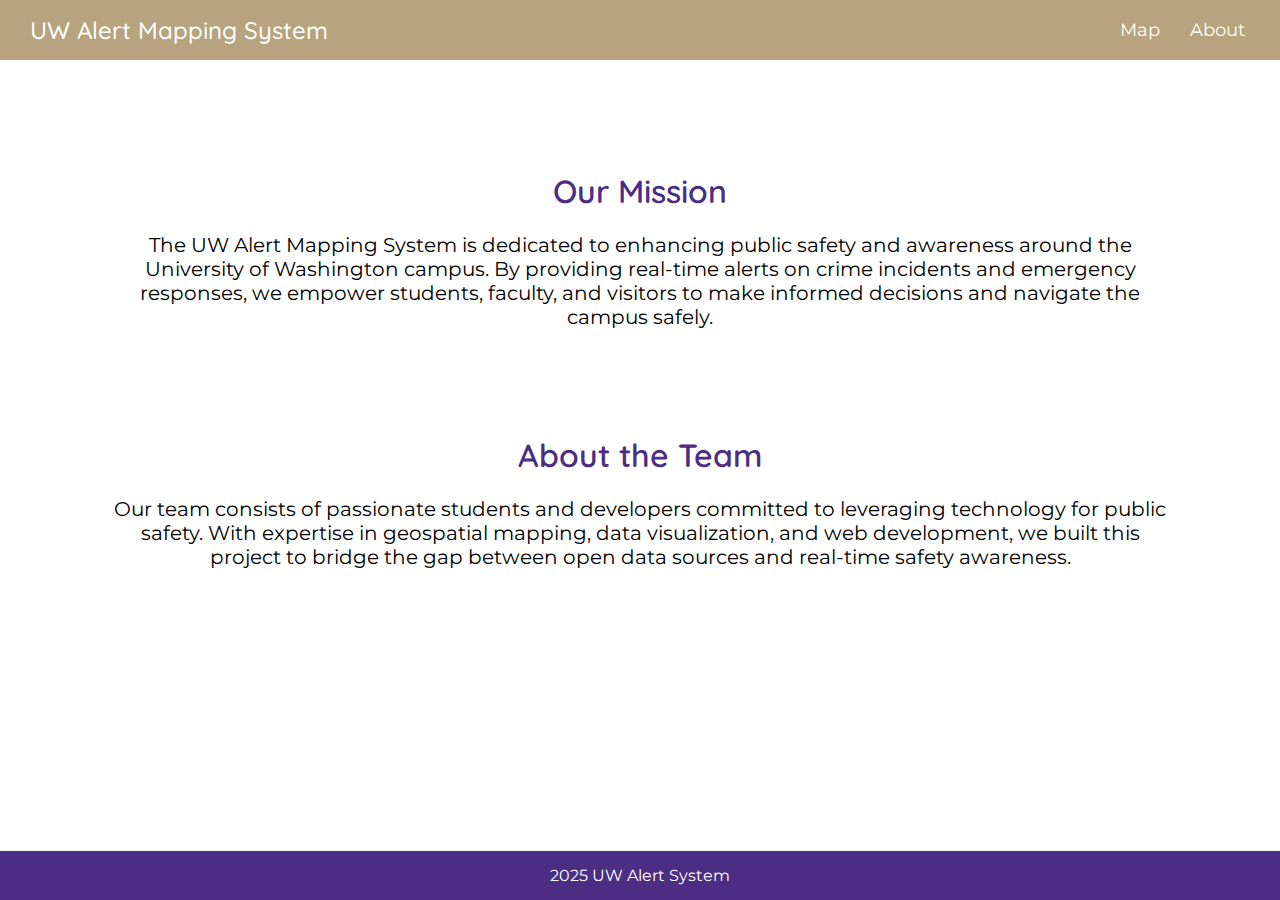
==== about.html @ 7d74f338 "test two" ====
<!DOCTYPE html>
<html lang="en">
    <head>
        <meta charset="UTF-8">
        <meta name="viewport" content="width=device-width, initial-scale=1.0">
        <title>About | UW Alert Mapping System</title>
        <link rel="icon" type="image/x-icon" href="https://vm11962-2131012.github.io/UW_Alert_System/assets/img/UW_Alert_Favicon.ico">
        <link rel="stylesheet" href="https://cdnjs.cloudflare.com/ajax/libs/font-awesome/4.7.0/css/font-awesome.min.css">
        <link rel="stylesheet" href="css/main.css">
    </head>
    </head>
    <body>

        <div class="topnav" id="myTopnav">
            <a href="index.html" class="brand">UW Alert Mapping System</a>
            <div class="nav-links">
                <a href="index.html">Map</a>
                <a class="active" href="about.html">About</a>
            </div>
            <a href="javascript:void(0);" class="icon">
                <i class="fa fa-bars"></i>
            </a>
        </div>

        <!-- Main Content -->
        <div class="about-section">
            <section class="mission">
                <h1>Our Mission</h1>
                <p>
                    The UW Alert Mapping System is dedicated to enhancing public safety and awareness around the University of Washington campus.
                    By providing real-time alerts on crime incidents and emergency responses, we empower students, faculty, and visitors to make informed decisions and navigate the campus safely.
                </p>
            </section>

            <section class="team">
                <h1>About the Team</h1>
                <p>
                    Our team consists of passionate students and developers committed to leveraging technology for public safety.
                    With expertise in geospatial mapping, data visualization, and web development, we built this project to bridge the gap between open data sources and real-time safety awareness.
                </p>
            </section>


        </div>

        <!-- Footer -->
        <footer>
            <p>2025 UW Alert System</p>
        </footer>

        <script src="js/about.js"></script>
    </body>
</html>
---- css/main.css ----
@import url('https://fonts.googleapis.com/css2?family=Montserrat:ital,wght@0,100..900;1,100..900&family=Quicksand:wght@300..700&display=swap');

html,
body {
    margin: 0;
    padding: 0;
    overflow-x: hidden;
    height: 100%;
}

body {
    display: flex;
    flex-direction: column;
}

h1,
h2 {
    font-family: "Quicksand", sans-serif;
    font-weight: 600;
}

h2,
h3 {
    margin: 10px;
    font-size: 18px;
}

h3 {
    font-size: 16px;
}

p {
    margin: 10px;
}


#map {
    width: 100% !important;
    height: 100vh;
    position: absolute;
    top: 0;
    left: 0;
    z-index: 0;
}

.map-overlay {
    position: absolute;
    bottom: 0;
    left: 0;
    background: rgba(255, 255, 255, 0.8);
    border-style: solid;
    border-width: 1px;
    border-color: rgba(0, 0, 0, 0.2);
    margin-left: 20px;
    font-family: "Montserrat", sans-serif;
    overflow: auto;
    border-radius: 3px;
}

.mapboxgl-canvas-container.mapboxgl-interactive,
.mapboxgl-ctrl-group button.mapboxgl-ctrl-compass {
    cursor: unset;
}

.sidebar {
    font-family: "Montserrat", sans-serif;
    height: 100%;
    width: 400px;
    position: fixed;
    z-index: 1;
    top: 60px;
    left: 0;
    background-color: #4b2e83;
    overflow-x: hidden;
    transition: 0.5s;
    padding-top: 20px;
    display: flex;
    flex-direction: column;
}

.sidebar h1,
.sidebar h2,
.sidebar p,
.sidebar h3 {
    padding: 2px 50px 2px 32px;
    text-decoration: none;
    color: white;
    display: block;
}



.closebtn {
    position: absolute;
    top: 10px;
    right: 10px;
    font-size: 28px;
    color: #b7a37d;
    background: none;
    border: none;
    cursor: pointer;
}

.openbtn {
    font-size: 32px;
    cursor: pointer;
    background: none;
    color: #b7a37d;
    padding: 10px 15px;
    border: none;
    position: absolute;
    top: 80px;
    left: 10px;
    transition: color 0.3s;
}

.openbtn:hover {
    color: white;
    text-shadow: 0 0 2px #85754d, 0 0 5px #85754d, 0 0 10px #85754d, 0 0 15px #e8e3d3;
}

#main,
#features,
#map {
    transition: margin-left .5s;
}

/* legend styling */
#legend {
    position: absolute;
    bottom: 25px;
    left: 450px;
    background: rgba(255, 255, 255, 0.9);
    padding: 10px 15px;
    margin-bottom: 0px;
    margin-right: 10px;
    border-radius: 4px;
    max-height: 300px;
    overflow-y: auto;
    box-shadow: 0 2px 4px rgba(0, 0, 0, 0.15);
    font-family: "Montserrat", sans-serif;
    max-width: 200px;
    z-index: 2;
    transition: margin-left .5s;
}

.legend-title {
    font-weight: bold;
    margin-bottom: 10px;
    font-size: 16px;
    border-bottom: 1px solid #ddd;
    padding-bottom: 5px;
}

.legend-section {
    margin-bottom: 15px;
}

.legend-section h3 {
    margin: 0 0 8px 0;
    font-size: 14px;
    padding-bottom: 5px;
    color: #333;
}

.legend-item {
    display: flex;
    align-items: center;
    margin-bottom: 8px;
}

.legend-key {
    display: inline-block;
    width: 12px;
    height: 12px;
    margin-right: 10px;
    border-radius: 50%;
    border: 1px solid rgba(0, 0, 0, 0.1);
}

.filter-toggles button {
    font-size: 28px;
    background: none;
    border: none;
    color: #b7a37d;
    transition: color 0.3s;
    cursor: pointer;
}

.filter-toggles button:hover,
.closebtn:hover {
    color: #e8e3d3;
}

#navigateMe {
    position: absolute;
    top: 80px;
    right: 10px;
    padding: 12px 18px;
    background: #4b2e83;
    color: white;
    font-size: 15px;
    border: none;
    cursor: pointer;
    border-radius: 5px;
    box-shadow: 2px 2px 10px rgba(0, 0, 0, 0.2);
    font-family: "Montserrat", sans-serif;
}

#instructions {
    position: absolute;
    right: 10px;
    top: 150px;
    width: 25vw;
    max-height: 80vh;
    background: #4b2e83;
    padding: 15px;
    overflow-y: auto;
    font-family: "Montserrat", sans-serif;
    box-shadow: -2px 0px 5px rgba(0, 0, 0, 0.2);
    display: none;
}

#instructions li {
    color: white;
}

#instruction p {
    color: white
}

.emergency-call {
    width: 14px;
    height: 14px;
    border-radius: 50%;
    background: radial-gradient(circle, red 2%, yellow 50%);
    border: 1px solid black;
}


/* For screens 768px or smaller (Tablet size) */
@media screen and (max-width: 768px) {
    #legend {
        max-width: 160px;
        padding: 6px;
        font-size: 12px;
        margin-left: -175px;
    }

    .legend-title {
        font-size: 14px;
    }

    .legend-section h3 {
        font-size: 12px;
    }

    .legend-item {
        margin-bottom: 5px;
    }
 
    .legend-key {
        width: 10px;
        height: 10px;
    }

    .sidebar {
        width: 250px;
    }

    .sidebar h1,
    .sidebar h2,
    .sidebar p,
    .sidebar h3 {
        padding: 2px 25px 2px 25px;
        text-decoration: none;
        color: white;
        display: block;
    }

    .sidebar h1 {
        font-size: 20px;
    }

    .sidebar h2,
    .sidebar h3 {
        margin: 5px;
        font-size: 16px;
    }

    .sidebar h3 {
        font-size: 14px;
    }

    .sidebar p {
        font-size: 14px;
    }

    .closebtn {
        font-size: 24px;
    }

    .openbtn {
        font-size: 24px;
    }

    .filter-toggles button {
        font-size: 20px;
    }

    .about-section h1 {
        font-size: 18px;
    }

    .about-section p {
        font-size: 16px !important;
    }

    .about-section {
        padding: 50px !important;
    }
}

/* For screens 480px or smaller (Mobile size) */
@media screen and (max-width: 480px) {
    #legend {
        max-width: 125px;
        padding: 4px;
        font-size: 10px;
        margin-left: -265px;
    }

    .legend-title {
        font-size: 12px;
    }

    .legend-section h3 {
        font-size: 10px;
    }

    .legend-item {
        margin-bottom: 3px;
    }

    .legend-key {
        width: 8px;
        height: 8px;
    }

    .sidebar {
        width: 175px;
    }

    .sidebar h1,
    .sidebar h2,
    .sidebar p,
    .sidebar h3 {
        padding: 1px 15px 1px 15px;
        text-decoration: none;
        color: white;
        display: block;
    }

    .sidebar h1 {
        font-size: 14px;
    }

    .sidebar h2 {
        font-size: 12px;
    }

    .sidebar h3 {
        font-size: 11px;
    }

    .sidebar p {
        font-size: 11px;
    }
    
    .topnav.responsive {
        position: relative;
      }
    
      .topnav.responsive a.icon {
        position: absolute;
        right: 0;
        top: 0;
      }
    
      .topnav.responsive a {
        float: none;
        display: block;
        text-align: left;
      }
    }
    
    /*  columns side by side */
    .column {
      float: left;
      width: 33.3%;
      margin-bottom: 16px;
      padding: 0 8px;
    }
    
    /* Display the columns below each other instead of side by side on small screens */
      .column {
        width: 100%;
        display: block;
      }
  
    
    /* Add some shadows to create a card effect */
    .card {
      box-shadow: 0 4px 8px 0 rgba(0, 0, 0, 0.2);
    }
    
    /* Some left and right padding inside the container */
    .container {
      padding: 0 16px;
    }
    
    /* Clear floats */
    .container::after, .row::after {
      content: "";
      clear: both;
      display: table;
    }
    
    .title {
      color: grey;
    
}

.topnav {
    background-color: #b7a37d;
    display: flex;
    align-items: center;
    justify-content: space-between;
    padding-left: 30px;
    position: fixed;
    width: 100%;
    top: 0;
    left: 0;
    z-index: 3;
    height: 60px;
}

.topnav .brand {
    font-size: 24px;
    font-weight: bold;
    color: white;
    text-decoration: none;
    margin-right: auto;
    font-family: "Quicksand", sans-serif;
    font-weight: 500;
}

.nav-links {
    display: flex;
    margin-left: auto;
    padding-right: 50px;
}

.nav-links a {
    display: block;
    color: white;
    text-align: center;
    padding: 10px 15px;
    text-decoration: none;
    font-family: "Montserrat", sans-serif;
    font-size: 18px;
}

.topnav .icon {
    display: none;
    cursor: pointer;
    font-size: 24px;
    color: white;
    padding-right: 40px;
    padding-top: 5px;
}

@media screen and (max-width: 768px) {
    .nav-links {
        display: none;
        flex-direction: column;
        width: max-content;
        position: absolute;
        top: 60px;
        right: 0;
        background-color: #b7a37d;
        z-index: 4;
        padding-left: 20px;
    }

    .topnav.responsive .nav-links {
        display: flex;
    }

    .topnav .icon {
        display: block;
        position: absolute;
        top: 10px;
        right: 5px;
    }

    .topnav .brand {
        font-size: 16px;
        text-align: left;
    }
}

.about-section {
    flex-grow: 1;
    padding: 100px;
    text-align: center;
    display: flex;
    flex-direction: column;
    margin-top: 50px;
}

.about-section p {
    font-family: "Montserrat", sans-serif;
    font-size: 20px;
}

footer {
    background-color: #4b2e83;
    color: white;
    text-align: center;
    padding: 5px 0;
    font-family: "Montserrat", sans-serif;
    width: 100%;
    position: relative;
}

.mission {
    padding-bottom: 75px;
}

.about-section h1 {
    color: #4b2e83;
}
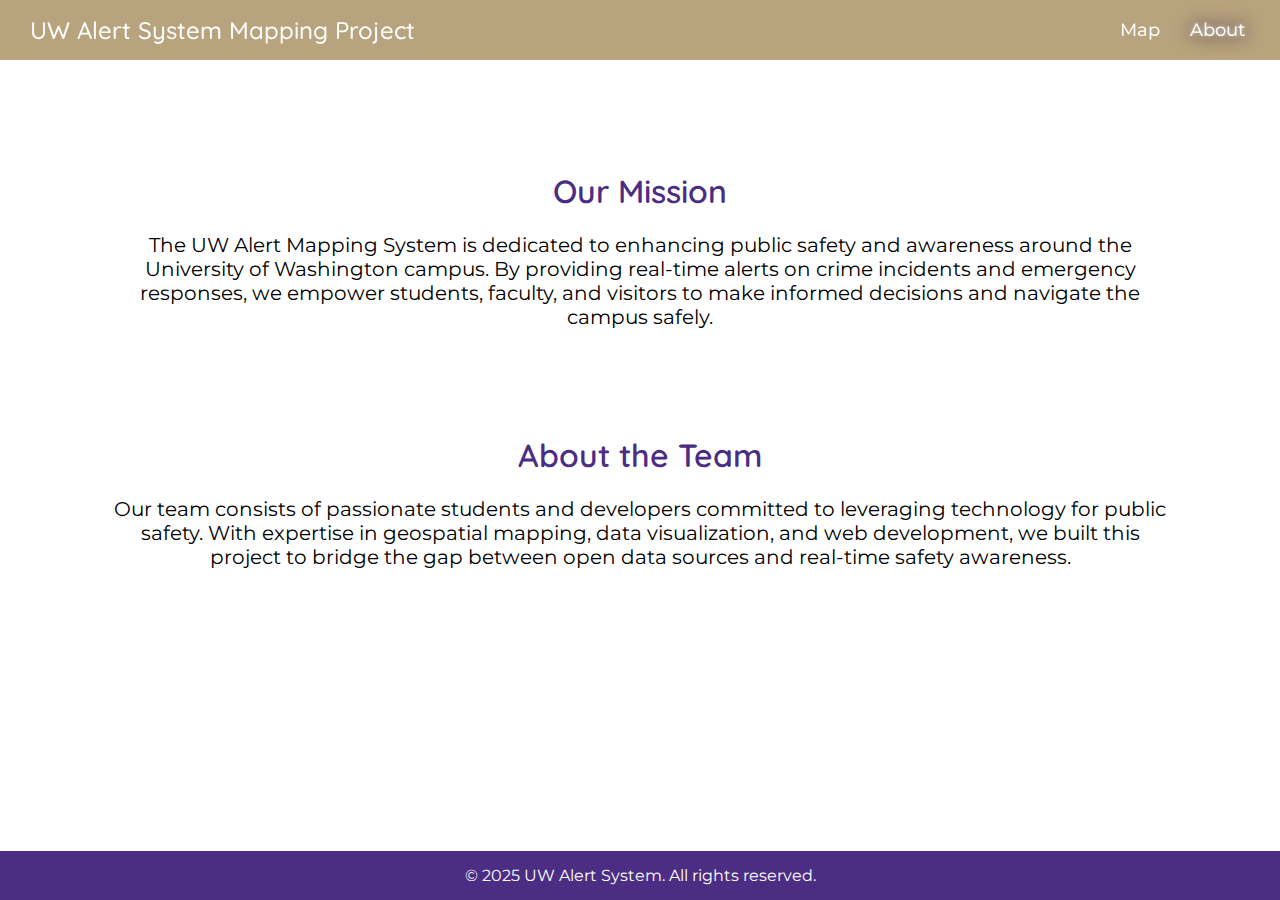
==== commit 02bf4fde: "Edit titles and footer" ====
--- a/about.html
+++ b/about.html
@@ -12,7 +12,7 @@
     <body>
 
         <div class="topnav" id="myTopnav">
-            <a href="index.html" class="brand">UW Alert Mapping System</a>
+            <a href="index.html" class="brand">UW Alert System Mapping Project</a>
             <div class="nav-links">
                 <a href="index.html">Map</a>
                 <a class="active" href="about.html">About</a>
@@ -45,7 +45,7 @@
 
         <!-- Footer -->
         <footer>
-            <p>2025 UW Alert System</p>
+            <p>© 2025 UW Alert System. All rights reserved.</p>
         </footer>
 
         <script src="js/about.js"></script>
--- a/css/main.css
+++ b/css/main.css
@@ -99,6 +99,7 @@
     background: none;
     border: none;
     cursor: pointer;
+    transition: color 0.3s;
 }
 
 .openbtn {
@@ -139,7 +140,7 @@
     overflow-y: auto;
     box-shadow: 0 2px 4px rgba(0, 0, 0, 0.15);
     font-family: "Montserrat", sans-serif;
-    max-width: 200px;
+    max-width: 300px;
     z-index: 2;
     transition: margin-left .5s;
 }
@@ -205,15 +206,20 @@
     border-radius: 5px;
     box-shadow: 2px 2px 10px rgba(0, 0, 0, 0.2);
     font-family: "Montserrat", sans-serif;
+    transition: box-shadow 0.2s ease-in-out;
+}
+
+#navigateMe:hover {
+    box-shadow: 0 0 2px #85754d, 0 0 5px #85754d, 0 0 7px #85754d, 0 0 15px #e8e3d3;
 }
 
 #instructions {
     position: absolute;
-    right: 10px;
+    right: 0px;
     top: 150px;
     width: 25vw;
     max-height: 80vh;
-    background: #4b2e83;
+    background: #85754d;
     padding: 15px;
     overflow-y: auto;
     font-family: "Montserrat", sans-serif;
@@ -324,7 +330,7 @@
 /* For screens 480px or smaller (Mobile size) */
 @media screen and (max-width: 480px) {
     #legend {
-        max-width: 125px;
+        max-width: 150px;
         padding: 4px;
         font-size: 10px;
         margin-left: -265px;
@@ -461,6 +467,20 @@
     padding-right: 50px;
 }
 
+.topnav .brand, 
+.nav-links a, 
+.topnav .icon {
+    transition: text-shadow 0.2s ease-in-out;
+}
+
+.topnav .brand:hover, .nav-links a:hover, .topnav .icon:hover {
+    text-shadow: 0 0 5px #4b2e83, 0 0 10px #85754d, 0 0 15px #e8e3d3, 0 0 20px #e8e3d3;
+}
+
+.topnav .active{
+    text-shadow: 0 0 5px #e8e3d3, 0 0 10px #85754d, 0 0 15px #4b2e83, 0 0 20px #85754d;
+}
+
 .nav-links a {
     display: block;
     color: white;
@@ -468,6 +488,7 @@
     padding: 10px 15px;
     text-decoration: none;
     font-family: "Montserrat", sans-serif;
+    font-weight: 450;
     font-size: 18px;
 }
 
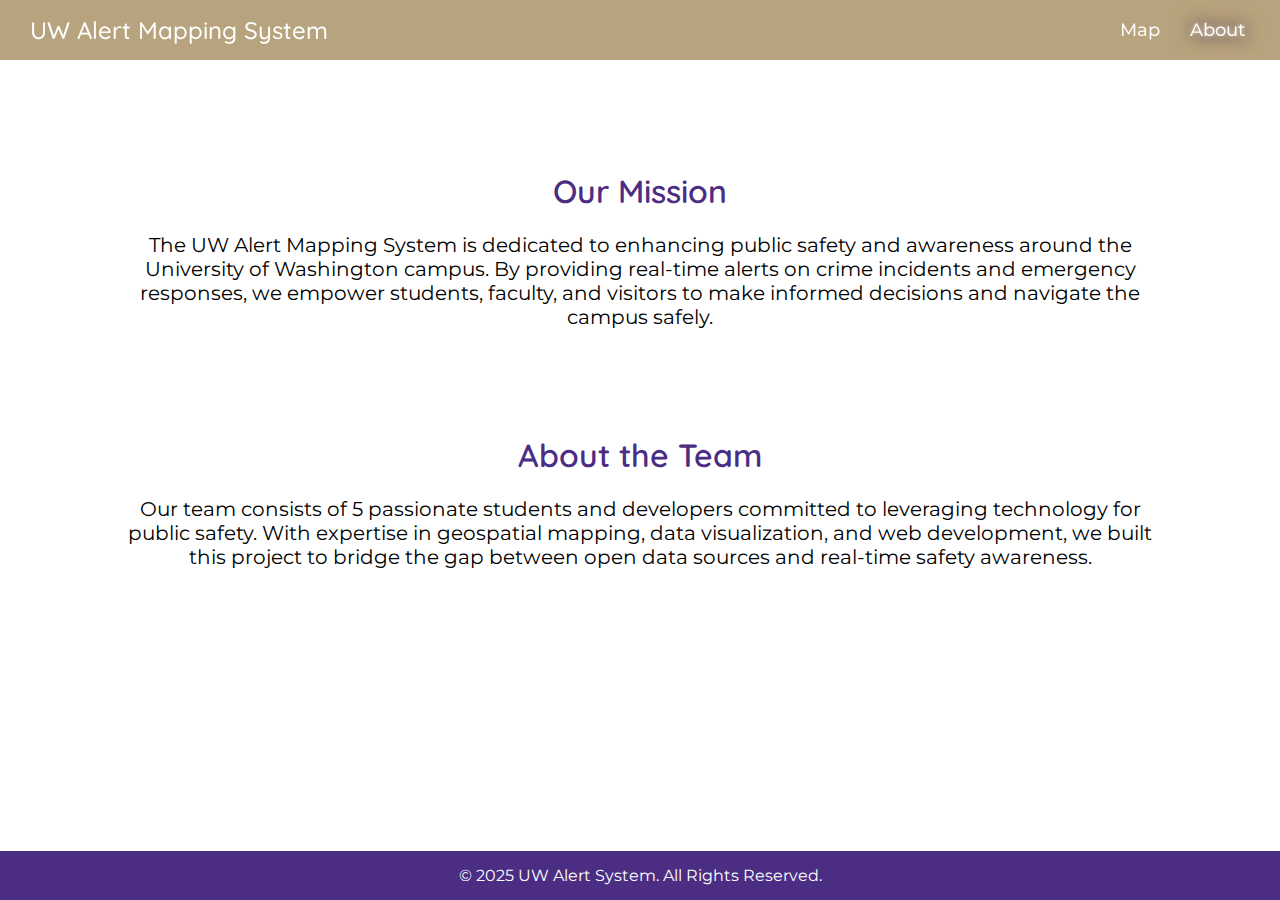
==== commit 52046156: "Updated with comments and spacing" ====
--- a/about.html
+++ b/about.html
@@ -4,26 +4,39 @@
         <meta charset="UTF-8">
         <meta name="viewport" content="width=device-width, initial-scale=1.0">
         <title>About | UW Alert Mapping System</title>
-        <link rel="icon" type="image/x-icon" href="https://vm11962-2131012.github.io/UW_Alert_System/assets/img/UW_Alert_Favicon.ico">
+
+        <!-- Favicon for the website -->
+        <link rel="icon" type="image/x-icon" href="/assets/img/UW_Alert_Favicon.ico">
+       
+        <!-- Font Awesome for icons -->
         <link rel="stylesheet" href="https://cdnjs.cloudflare.com/ajax/libs/font-awesome/4.7.0/css/font-awesome.min.css">
+       
+        <!-- Main CSS file for styling -->
         <link rel="stylesheet" href="css/main.css">
-    </head>
     </head>
     <body>
 
+        <!-- Navigation bar -->
         <div class="topnav" id="myTopnav">
-            <a href="index.html" class="brand">UW Alert System Mapping Project</a>
+            <!-- Branding link to homepage -->
+            <a href="index.html" class="brand">UW Alert Mapping System</a>
+            
+            <!-- Navigation links -->
             <div class="nav-links">
                 <a href="index.html">Map</a>
                 <a class="active" href="about.html">About</a>
             </div>
+
+            <!-- Mobile menu icon for responsive navigation -->
             <a href="javascript:void(0);" class="icon">
-                <i class="fa fa-bars"></i>
+                <i class="fa fa-bars"></i> 
             </a>
         </div>
 
         <!-- Main Content -->
         <div class="about-section">
+            
+            <!-- Mission Section -->
             <section class="mission">
                 <h1>Our Mission</h1>
                 <p>
@@ -32,22 +45,23 @@
                 </p>
             </section>
 
+            <!-- About the Team Section -->
             <section class="team">
                 <h1>About the Team</h1>
                 <p>
-                    Our team consists of passionate students and developers committed to leveraging technology for public safety.
+                    Our team consists of 5 passionate students and developers committed to leveraging technology for public safety.
                     With expertise in geospatial mapping, data visualization, and web development, we built this project to bridge the gap between open data sources and real-time safety awareness.
                 </p>
             </section>
-
-
+            
         </div>
 
         <!-- Footer -->
         <footer>
-            <p>© 2025 UW Alert System. All rights reserved.</p>
+            <p>© 2025 UW Alert System. All Rights Reserved.</p>
         </footer>
 
+        <!-- JavaScript file for additional page functionality -->
         <script src="js/about.js"></script>
     </body>
 </html>
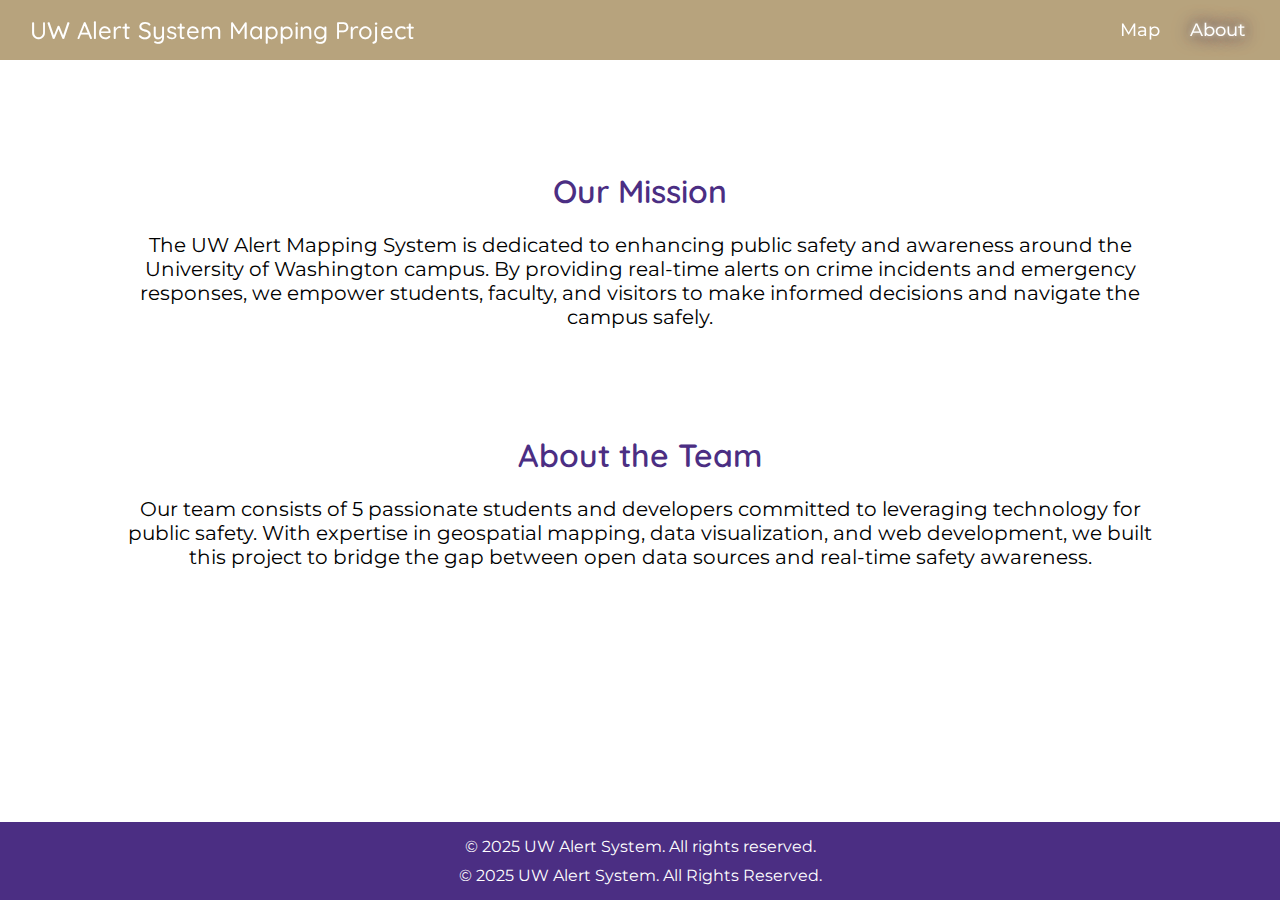
==== commit 9e4c340c: "Merge branch 'main' of https://github.com/vm11962-2131012/UW_Alert_System" ====
--- a/about.html
+++ b/about.html
@@ -18,10 +18,7 @@
 
         <!-- Navigation bar -->
         <div class="topnav" id="myTopnav">
-            <!-- Branding link to homepage -->
-            <a href="index.html" class="brand">UW Alert Mapping System</a>
-            
-            <!-- Navigation links -->
+            <a href="index.html" class="brand">UW Alert System Mapping Project</a>
             <div class="nav-links">
                 <a href="index.html">Map</a>
                 <a class="active" href="about.html">About</a>
@@ -58,6 +55,7 @@
 
         <!-- Footer -->
         <footer>
+            <p>© 2025 UW Alert System. All rights reserved.</p>
             <p>© 2025 UW Alert System. All Rights Reserved.</p>
         </footer>
 
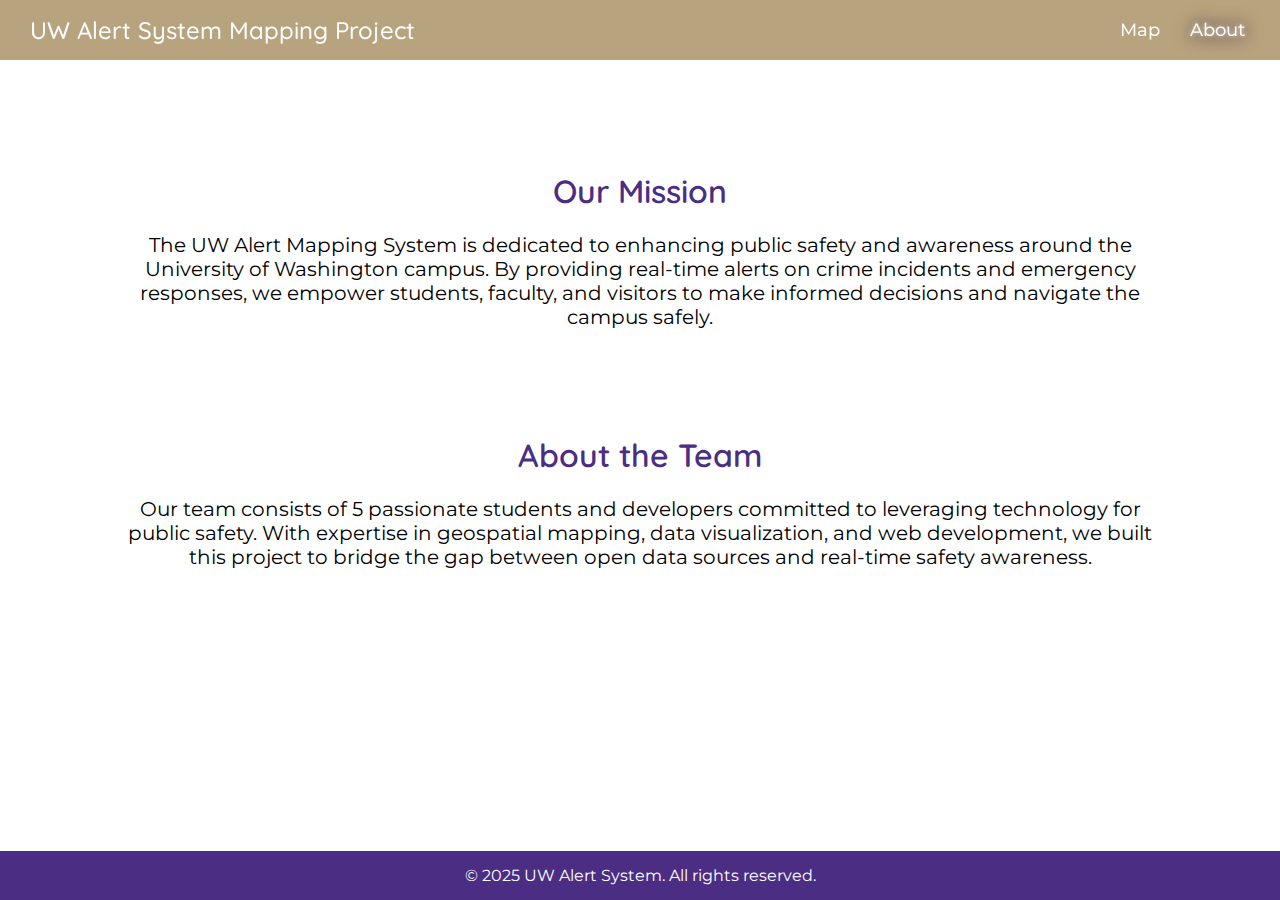
==== commit b4ba593e: "updated with comments and spacing" ====
--- a/about.html
+++ b/about.html
@@ -56,7 +56,6 @@
         <!-- Footer -->
         <footer>
             <p>© 2025 UW Alert System. All rights reserved.</p>
-            <p>© 2025 UW Alert System. All Rights Reserved.</p>
         </footer>
 
         <!-- JavaScript file for additional page functionality -->
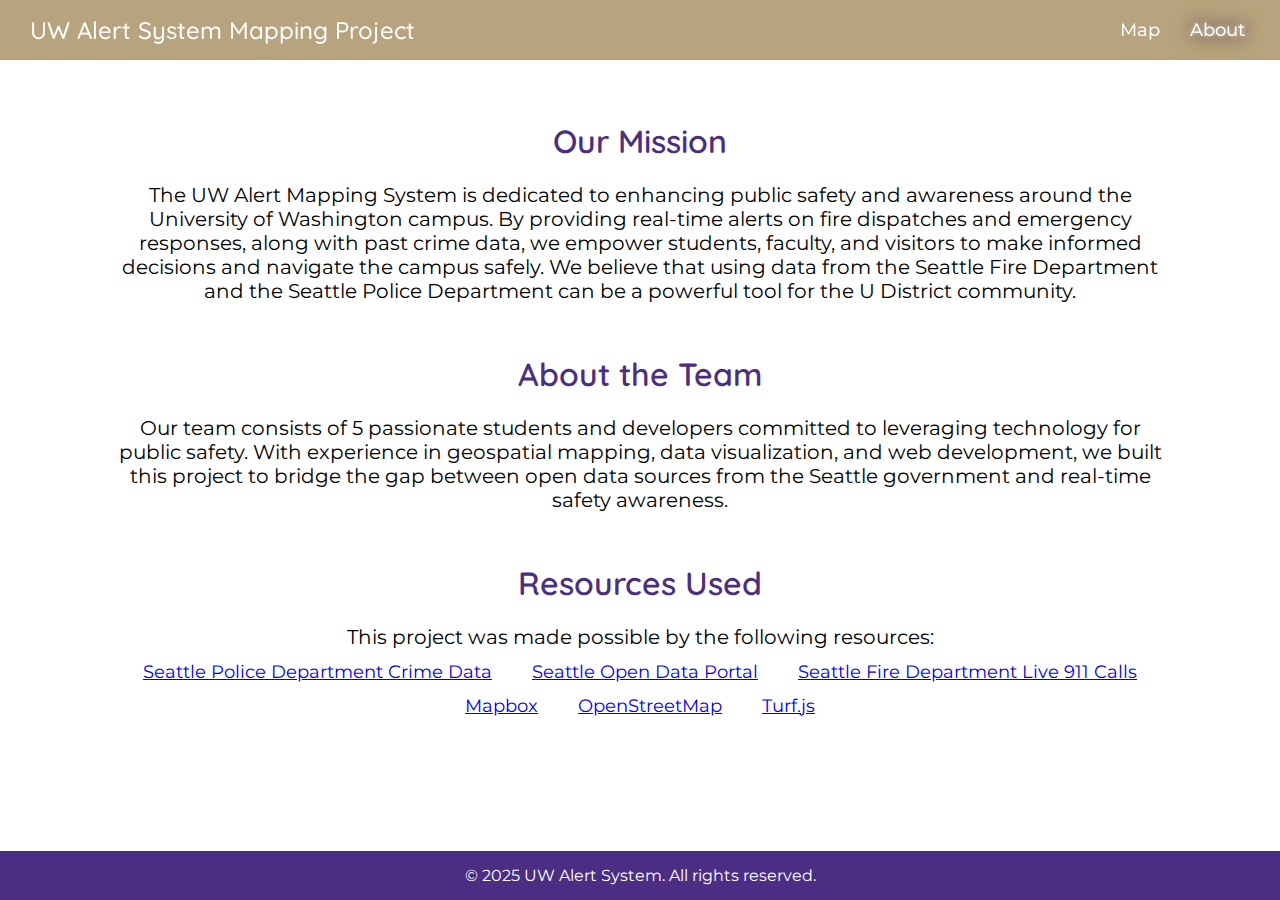
==== commit 4bf01513: "Update info and add resources" ====
--- a/about.html
+++ b/about.html
@@ -38,7 +38,7 @@
                 <h1>Our Mission</h1>
                 <p>
                     The UW Alert Mapping System is dedicated to enhancing public safety and awareness around the University of Washington campus.
-                    By providing real-time alerts on crime incidents and emergency responses, we empower students, faculty, and visitors to make informed decisions and navigate the campus safely.
+                    By providing real-time alerts on fire dispatches and emergency responses, along with past crime data, we empower students, faculty, and visitors to make informed decisions and navigate the campus safely. We believe that using data from the Seattle Fire Department and the Seattle Police Department can be a powerful tool for the U District community.
                 </p>
             </section>
 
@@ -47,8 +47,16 @@
                 <h1>About the Team</h1>
                 <p>
                     Our team consists of 5 passionate students and developers committed to leveraging technology for public safety.
-                    With expertise in geospatial mapping, data visualization, and web development, we built this project to bridge the gap between open data sources and real-time safety awareness.
+                    With experience in geospatial mapping, data visualization, and web development, we built this project to bridge the gap between open data sources from the Seattle government and real-time safety awareness.
                 </p>
+            </section>
+
+            <section class="resources">
+                <h1>Resources Used</h1>
+                <p>This project was made possible by the following resources:</p>
+                <p><a href='https://data.seattle.gov/Public-Safety/SPD-Crime-Data-2008-Present/tazs-3rd5/about_data' target="_blank">Seattle Police Department Crime Data</a>&emsp;&emsp;<a href="https://data.seattle.gov/" target="_blank">Seattle Open Data Portal</a>&emsp;&emsp;<a href='https://data.seattle.gov/Public-Safety/Seattle-Real-Time-Fire-911-Calls/kzjm-xkqj/about_data' target="_blank">Seattle Fire Department Live 911 Calls</a></p>
+                <p><a href='https://www.mapbox.com/' target="_blank">Mapbox</a>&emsp;&emsp;<a href="https://www.openstreetmap.org/about" target="_blank">OpenStreetMap</a>&emsp;&emsp;<a href="https://turfjs.org/" target="_blank">Turf.js</a></p>
+
             </section>
             
         </div>
--- a/css/main.css
+++ b/css/main.css
@@ -322,8 +322,13 @@
         font-size: 16px !important;
     }
 
+    .about-section a {
+        font-size: 14px !important;
+    }
+
     .about-section {
         padding: 50px !important;
+        margin-top: 50px !important;
     }
 }
 
@@ -534,10 +539,11 @@
 .about-section {
     flex-grow: 1;
     padding: 100px;
+    padding-bottom: 25px;
     text-align: center;
     display: flex;
     flex-direction: column;
-    margin-top: 50px;
+    margin-top: 0px;
 }
 
 .about-section p {
@@ -555,10 +561,14 @@
     position: relative;
 }
 
-.mission {
-    padding-bottom: 75px;
+.mission, .team {
+    padding-bottom: 20px;
 }
 
 .about-section h1 {
     color: #4b2e83;
+}
+
+.about-section a {
+    font-size: 18px;
 }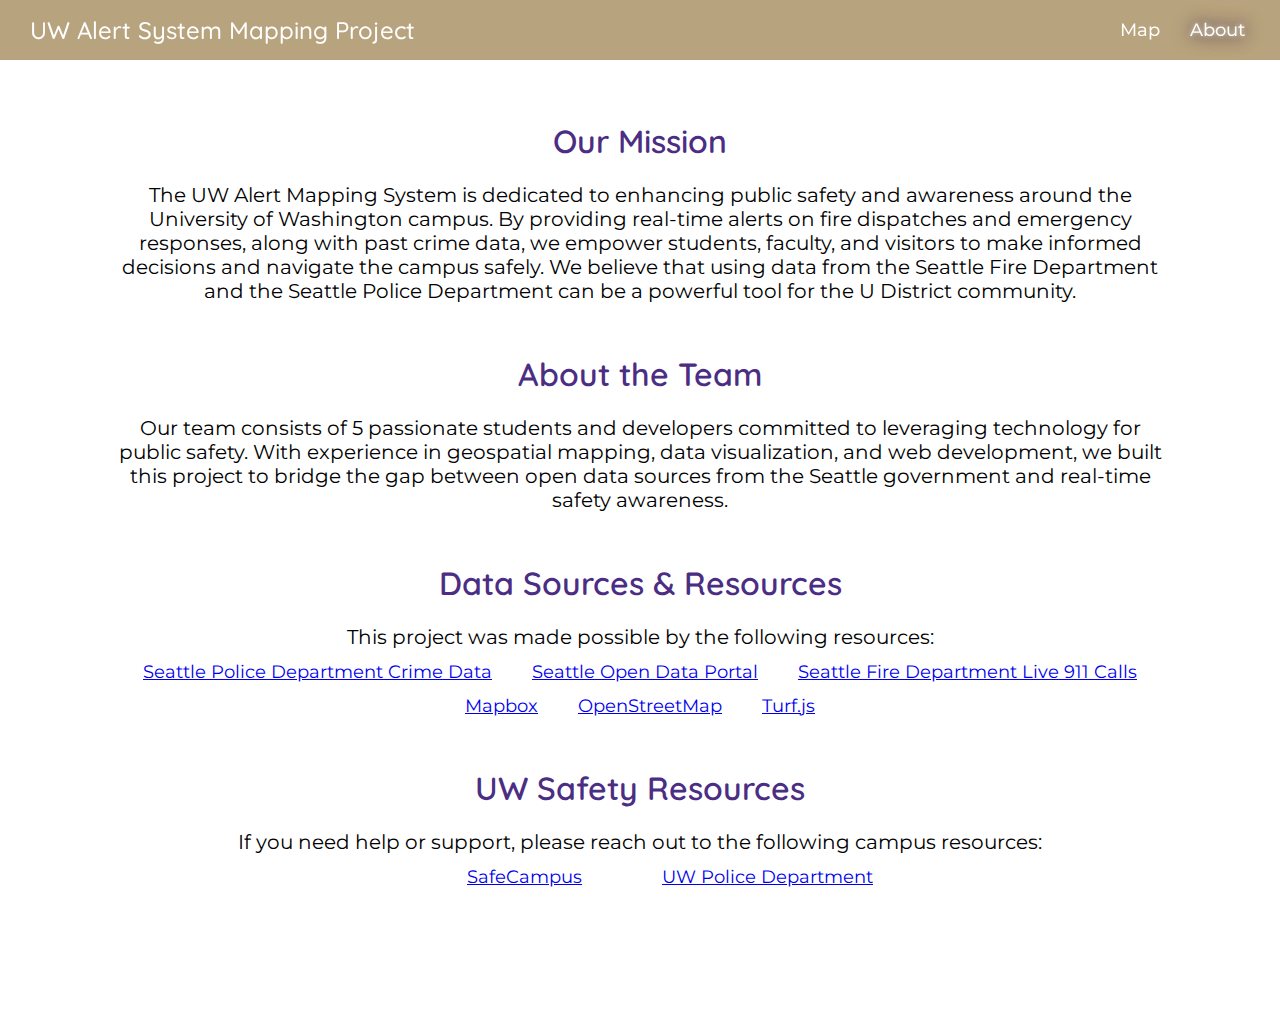
==== commit 1644cd7a: "Finish formatting and commenting, add uw safety resources section" ====
--- a/about.html
+++ b/about.html
@@ -1,73 +1,97 @@
 <!DOCTYPE html>
 <html lang="en">
-    <head>
-        <meta charset="UTF-8">
-        <meta name="viewport" content="width=device-width, initial-scale=1.0">
-        <title>About | UW Alert Mapping System</title>
 
-        <!-- Favicon for the website -->
-        <link rel="icon" type="image/x-icon" href="/assets/img/UW_Alert_Favicon.ico">
-       
-        <!-- Font Awesome for icons -->
-        <link rel="stylesheet" href="https://cdnjs.cloudflare.com/ajax/libs/font-awesome/4.7.0/css/font-awesome.min.css">
-       
-        <!-- Main CSS file for styling -->
-        <link rel="stylesheet" href="css/main.css">
-    </head>
-    <body>
+<head>
+    <meta charset="UTF-8">
+    <meta name="viewport" content="width=device-width, initial-scale=1.0">
+    <title>About | UW Alert Mapping System</title>
+    <!-- Favicon for the website -->
+    <link rel="icon" type="image/x-icon" href="/assets/img/UW_Alert_Favicon.ico">
+    <!-- Font Awesome for icons -->
+    <link rel="stylesheet" href="https://cdnjs.cloudflare.com/ajax/libs/font-awesome/4.7.0/css/font-awesome.min.css">
+    <!-- Main CSS file for styling -->
+    <link rel="stylesheet" href="css/main.css">
+</head>
 
-        <!-- Navigation bar -->
-        <div class="topnav" id="myTopnav">
-            <a href="index.html" class="brand">UW Alert System Mapping Project</a>
-            <div class="nav-links">
-                <a href="index.html">Map</a>
-                <a class="active" href="about.html">About</a>
-            </div>
+<body>
 
-            <!-- Mobile menu icon for responsive navigation -->
-            <a href="javascript:void(0);" class="icon">
-                <i class="fa fa-bars"></i> 
-            </a>
+    <!-- Navigation bar -->
+    <div class="topnav" id="myTopnav">
+        <a href="index.html" class="brand">UW Alert System Mapping Project</a>
+        <div class="nav-links">
+            <a href="index.html">Map</a>
+            <a class="active" href="about.html">About</a>
         </div>
 
-        <!-- Main Content -->
-        <div class="about-section">
-            
-            <!-- Mission Section -->
-            <section class="mission">
-                <h1>Our Mission</h1>
-                <p>
-                    The UW Alert Mapping System is dedicated to enhancing public safety and awareness around the University of Washington campus.
-                    By providing real-time alerts on fire dispatches and emergency responses, along with past crime data, we empower students, faculty, and visitors to make informed decisions and navigate the campus safely. We believe that using data from the Seattle Fire Department and the Seattle Police Department can be a powerful tool for the U District community.
-                </p>
-            </section>
+        <!-- Mobile menu icon for responsive navigation -->
+        <a href="javascript:void(0);" class="icon">
+            <i class="fa fa-bars"></i>
+        </a>
+    </div>
 
-            <!-- About the Team Section -->
-            <section class="team">
-                <h1>About the Team</h1>
-                <p>
-                    Our team consists of 5 passionate students and developers committed to leveraging technology for public safety.
-                    With experience in geospatial mapping, data visualization, and web development, we built this project to bridge the gap between open data sources from the Seattle government and real-time safety awareness.
-                </p>
-            </section>
+    <!-- Main Content -->
+    <div class="about-section">
 
-            <section class="resources">
-                <h1>Resources Used</h1>
-                <p>This project was made possible by the following resources:</p>
-                <p><a href='https://data.seattle.gov/Public-Safety/SPD-Crime-Data-2008-Present/tazs-3rd5/about_data' target="_blank">Seattle Police Department Crime Data</a>&emsp;&emsp;<a href="https://data.seattle.gov/" target="_blank">Seattle Open Data Portal</a>&emsp;&emsp;<a href='https://data.seattle.gov/Public-Safety/Seattle-Real-Time-Fire-911-Calls/kzjm-xkqj/about_data' target="_blank">Seattle Fire Department Live 911 Calls</a></p>
-                <p><a href='https://www.mapbox.com/' target="_blank">Mapbox</a>&emsp;&emsp;<a href="https://www.openstreetmap.org/about" target="_blank">OpenStreetMap</a>&emsp;&emsp;<a href="https://turfjs.org/" target="_blank">Turf.js</a></p>
+        <!-- Mission Section -->
+        <section class="mission">
+            <h1>Our Mission</h1>
+            <p>
+                The UW Alert Mapping System is dedicated to enhancing public safety and awareness around the University
+                of Washington campus.
+                By providing real-time alerts on fire dispatches and emergency responses, along with past crime data, we
+                empower students, faculty, and visitors to make informed decisions and navigate the campus safely. We
+                believe that using data from the Seattle Fire Department and the Seattle Police Department can be a
+                powerful tool for the U District community.
+            </p>
+        </section>
 
-            </section>
-            
-        </div>
+        <!-- About the Team Section -->
+        <section class="team">
+            <h1>About the Team</h1>
+            <p>
+                Our team consists of 5 passionate students and developers committed to leveraging technology for public
+                safety.
+                With experience in geospatial mapping, data visualization, and web development, we built this project to
+                bridge the gap between open data sources from the Seattle government and real-time safety awareness.
+            </p>
+        </section>
 
-        <!-- Footer -->
-        <footer>
-            <p>© 2025 UW Alert System. All rights reserved.</p>
-        </footer>
+        <!-- Data and Resources Section -->
+        <section class="data">
+            <h1>Data Sources & Resources</h1>
+            <p>This project was made possible by the following resources:</p>
+            <p><a href='https://data.seattle.gov/Public-Safety/SPD-Crime-Data-2008-Present/tazs-3rd5/about_data'
+                    target="_blank">Seattle Police Department Crime Data</a>&emsp;&emsp;<a
+                    href="https://data.seattle.gov/" target="_blank">Seattle Open Data Portal</a>&emsp;&emsp;<a
+                    href='https://data.seattle.gov/Public-Safety/Seattle-Real-Time-Fire-911-Calls/kzjm-xkqj/about_data'
+                    target="_blank">Seattle Fire Department Live 911 Calls</a></p>
+            <p><a href='https://www.mapbox.com/' target="_blank">Mapbox</a>&emsp;&emsp;<a
+                    href="https://www.openstreetmap.org/about" target="_blank">OpenStreetMap</a>&emsp;&emsp;<a
+                    href="https://turfjs.org/" target="_blank">Turf.js</a></p>
 
-        <!-- JavaScript file for additional page functionality -->
-        <script src="js/about.js"></script>
-    </body>
-</html>
+        </section>
 
+        <!-- UW Safety Section -->
+        <section class="safety">
+            <h1>UW Safety Resources</h1>
+            <p>
+                If you need help or support, please reach out to the following campus resources:
+            </p>
+            <p>&emsp;&emsp;&emsp;<a href="https://www.washington.edu/safecampus/"
+                    target="_blank">SafeCampus</a>&emsp;&emsp;&emsp;&emsp;<a href="https://police.uw.edu/"
+                    target="_blank">UW Police Department</a></p><br>
+            <p>If you are in need of emergency assistance or in a dangerous situation, call 911.</p>
+        </section>
+
+    </div>
+
+    <!-- Footer -->
+    <footer>
+        <p>© 2025 UW Alert System. All rights reserved.</p>
+    </footer>
+
+    <!-- JavaScript file for additional page functionality -->
+    <script src="js/about.js"></script>
+</body>
+
+</html>--- a/css/main.css
+++ b/css/main.css
@@ -1,5 +1,7 @@
+/* Import Google Fonts */
 @import url('https://fonts.googleapis.com/css2?family=Montserrat:ital,wght@0,100..900;1,100..900&family=Quicksand:wght@300..700&display=swap');
 
+/* HTML takes up full page and prevents horizontal scrolling */
 html,
 body {
     margin: 0;
@@ -8,32 +10,37 @@
     height: 100%;
 }
 
+/* Use flexbox to structure the page layout */
 body {
     display: flex;
     flex-direction: column;
 }
 
+/* Set fonts for headings */
 h1,
 h2 {
     font-family: "Quicksand", sans-serif;
     font-weight: 600;
 }
 
-h2,
+/* Define margin and font sizes for headings */
+h2 {
+    margin: 10px;
+    font-size: 18px;
+}
+
 h3 {
     margin: 10px;
-    font-size: 18px;
-}
-
-h3 {
     font-size: 16px;
 }
 
+/* Default margin for paragraphs */
 p {
     margin: 10px;
 }
 
 
+/* Fullscreen interactive map */
 #map {
     width: 100% !important;
     height: 100vh;
@@ -43,6 +50,7 @@
     z-index: 0;
 }
 
+/* Style for map overlay elements like legend and filters */
 .map-overlay {
     position: absolute;
     bottom: 0;
@@ -57,11 +65,13 @@
     border-radius: 3px;
 }
 
+/* Reset cursor style for interactive map area and compass button */
 .mapboxgl-canvas-container.mapboxgl-interactive,
 .mapboxgl-ctrl-group button.mapboxgl-ctrl-compass {
     cursor: unset;
 }
 
+/* Sidebar containing map controls and information */
 .sidebar {
     font-family: "Montserrat", sans-serif;
     height: 100%;
@@ -78,6 +88,7 @@
     flex-direction: column;
 }
 
+/* Style for text inside the sidebar */
 .sidebar h1,
 .sidebar h2,
 .sidebar p,
@@ -89,7 +100,7 @@
 }
 
 
-
+/* Close button for the sidebar */
 .closebtn {
     position: absolute;
     top: 10px;
@@ -102,6 +113,7 @@
     transition: color 0.3s;
 }
 
+/* Button to open the sidebar */
 .openbtn {
     font-size: 32px;
     cursor: pointer;
@@ -115,11 +127,13 @@
     transition: color 0.3s;
 }
 
+/* Hover effect for buttons */
 .openbtn:hover {
     color: white;
     text-shadow: 0 0 2px #85754d, 0 0 5px #85754d, 0 0 10px #85754d, 0 0 15px #e8e3d3;
 }
 
+/* Smooth transition effect when the sidebar opens/closes */
 #main,
 #features,
 #map {
@@ -145,6 +159,7 @@
     transition: margin-left .5s;
 }
 
+/* Title for legend */
 .legend-title {
     font-weight: bold;
     margin-bottom: 10px;
@@ -153,10 +168,12 @@
     padding-bottom: 5px;
 }
 
+/* Legend item style */
 .legend-section {
     margin-bottom: 15px;
 }
 
+/* Add spacing below section titles and ark gray text for readability */
 .legend-section h3 {
     margin: 0 0 8px 0;
     font-size: 14px;
@@ -164,12 +181,14 @@
     color: #333;
 }
 
+/* Each legend item is a row with a label and a color indicator */
 .legend-item {
     display: flex;
     align-items: center;
     margin-bottom: 8px;
 }
 
+/* Color indicator for legend items */
 .legend-key {
     display: inline-block;
     width: 12px;
@@ -179,6 +198,7 @@
     border: 1px solid rgba(0, 0, 0, 0.1);
 }
 
+/* Buttons for toggling filters (e.g., crime data, 911 calls) */
 .filter-toggles button {
     font-size: 28px;
     background: none;
@@ -188,11 +208,13 @@
     cursor: pointer;
 }
 
+/* Change color on hover for better UX */
 .filter-toggles button:hover,
 .closebtn:hover {
     color: #e8e3d3;
 }
 
+/* Button to trigger navigation mode */
 #navigateMe {
     position: absolute;
     top: 80px;
@@ -209,10 +231,12 @@
     transition: box-shadow 0.2s ease-in-out;
 }
 
+/* Glow effect on hover to highlight button */
 #navigateMe:hover {
     box-shadow: 0 0 2px #85754d, 0 0 5px #85754d, 0 0 7px #85754d, 0 0 15px #e8e3d3;
 }
 
+/* Panel for displaying navigation instructions */
 #instructions {
     position: absolute;
     right: 0px;
@@ -227,14 +251,12 @@
     display: none;
 }
 
+/* Make instruction list text white for contrast */
 #instructions li {
     color: white;
 }
 
-#instruction p {
-    color: white
-}
-
+/* Formatting for emergency call icon in the legend */
 .emergency-call {
     width: 14px;
     height: 14px;
@@ -243,205 +265,7 @@
     border: 1px solid black;
 }
 
-
-/* For screens 768px or smaller (Tablet size) */
-@media screen and (max-width: 768px) {
-    #legend {
-        max-width: 160px;
-        padding: 6px;
-        font-size: 12px;
-        margin-left: -175px;
-    }
-
-    .legend-title {
-        font-size: 14px;
-    }
-
-    .legend-section h3 {
-        font-size: 12px;
-    }
-
-    .legend-item {
-        margin-bottom: 5px;
-    }
- 
-    .legend-key {
-        width: 10px;
-        height: 10px;
-    }
-
-    .sidebar {
-        width: 250px;
-    }
-
-    .sidebar h1,
-    .sidebar h2,
-    .sidebar p,
-    .sidebar h3 {
-        padding: 2px 25px 2px 25px;
-        text-decoration: none;
-        color: white;
-        display: block;
-    }
-
-    .sidebar h1 {
-        font-size: 20px;
-    }
-
-    .sidebar h2,
-    .sidebar h3 {
-        margin: 5px;
-        font-size: 16px;
-    }
-
-    .sidebar h3 {
-        font-size: 14px;
-    }
-
-    .sidebar p {
-        font-size: 14px;
-    }
-
-    .closebtn {
-        font-size: 24px;
-    }
-
-    .openbtn {
-        font-size: 24px;
-    }
-
-    .filter-toggles button {
-        font-size: 20px;
-    }
-
-    .about-section h1 {
-        font-size: 18px;
-    }
-
-    .about-section p {
-        font-size: 16px !important;
-    }
-
-    .about-section a {
-        font-size: 14px !important;
-    }
-
-    .about-section {
-        padding: 50px !important;
-        margin-top: 50px !important;
-    }
-}
-
-/* For screens 480px or smaller (Mobile size) */
-@media screen and (max-width: 480px) {
-    #legend {
-        max-width: 150px;
-        padding: 4px;
-        font-size: 10px;
-        margin-left: -265px;
-    }
-
-    .legend-title {
-        font-size: 12px;
-    }
-
-    .legend-section h3 {
-        font-size: 10px;
-    }
-
-    .legend-item {
-        margin-bottom: 3px;
-    }
-
-    .legend-key {
-        width: 8px;
-        height: 8px;
-    }
-
-    .sidebar {
-        width: 175px;
-    }
-
-    .sidebar h1,
-    .sidebar h2,
-    .sidebar p,
-    .sidebar h3 {
-        padding: 1px 15px 1px 15px;
-        text-decoration: none;
-        color: white;
-        display: block;
-    }
-
-    .sidebar h1 {
-        font-size: 14px;
-    }
-
-    .sidebar h2 {
-        font-size: 12px;
-    }
-
-    .sidebar h3 {
-        font-size: 11px;
-    }
-
-    .sidebar p {
-        font-size: 11px;
-    }
-    
-    .topnav.responsive {
-        position: relative;
-      }
-    
-      .topnav.responsive a.icon {
-        position: absolute;
-        right: 0;
-        top: 0;
-      }
-    
-      .topnav.responsive a {
-        float: none;
-        display: block;
-        text-align: left;
-      }
-    }
-    
-    /*  columns side by side */
-    .column {
-      float: left;
-      width: 33.3%;
-      margin-bottom: 16px;
-      padding: 0 8px;
-    }
-    
-    /* Display the columns below each other instead of side by side on small screens */
-      .column {
-        width: 100%;
-        display: block;
-      }
-  
-    
-    /* Add some shadows to create a card effect */
-    .card {
-      box-shadow: 0 4px 8px 0 rgba(0, 0, 0, 0.2);
-    }
-    
-    /* Some left and right padding inside the container */
-    .container {
-      padding: 0 16px;
-    }
-    
-    /* Clear floats */
-    .container::after, .row::after {
-      content: "";
-      clear: both;
-      display: table;
-    }
-    
-    .title {
-      color: grey;
-    
-}
-
+/* Top navigation bar */
 .topnav {
     background-color: #b7a37d;
     display: flex;
@@ -456,6 +280,7 @@
     height: 60px;
 }
 
+/* Brand title in navigation bar */
 .topnav .brand {
     font-size: 24px;
     font-weight: bold;
@@ -466,26 +291,31 @@
     font-weight: 500;
 }
 
+/* Navigation links display */
 .nav-links {
     display: flex;
     margin-left: auto;
     padding-right: 50px;
 }
 
-.topnav .brand, 
-.nav-links a, 
+/* Style for active and hovering links */
+.topnav .brand,
+.nav-links a,
 .topnav .icon {
     transition: text-shadow 0.2s ease-in-out;
 }
 
-.topnav .brand:hover, .nav-links a:hover, .topnav .icon:hover {
+.topnav .brand:hover,
+.nav-links a:hover,
+.topnav .icon:hover {
     text-shadow: 0 0 5px #4b2e83, 0 0 10px #85754d, 0 0 15px #e8e3d3, 0 0 20px #e8e3d3;
 }
 
-.topnav .active{
+.topnav .active {
     text-shadow: 0 0 5px #e8e3d3, 0 0 10px #85754d, 0 0 15px #4b2e83, 0 0 20px #85754d;
 }
 
+/* Style for navigation links */
 .nav-links a {
     display: block;
     color: white;
@@ -497,6 +327,7 @@
     font-size: 18px;
 }
 
+/* Responsive menu button */
 .topnav .icon {
     display: none;
     cursor: pointer;
@@ -506,7 +337,135 @@
     padding-top: 5px;
 }
 
+/* Styling for about page display and padding/margins */
+.about-section {
+    flex-grow: 1;
+    padding: 100px;
+    padding-bottom: 25px;
+    text-align: center;
+    display: flex;
+    flex-direction: column;
+    margin-top: 0px;
+}
+
+.mission,
+.team,
+.data {
+    padding-bottom: 20px;
+}
+
+/* About page text and link styling */
+.about-section p {
+    font-family: "Montserrat", sans-serif;
+    font-size: 20px;
+}
+
+.about-section h1 {
+    color: #4b2e83;
+}
+
+.about-section a {
+    font-size: 18px;
+}
+
+/* About page footer styling */
+footer {
+    background-color: #4b2e83;
+    color: white;
+    text-align: center;
+    padding: 5px 0;
+    font-family: "Montserrat", sans-serif;
+    width: 100%;
+    position: relative;
+}
+
+/* For screens 768px or smaller (Tablet size) */
 @media screen and (max-width: 768px) {
+    #legend {
+        max-width: 160px;
+        padding: 6px;
+        font-size: 12px;
+        margin-left: -175px;
+    }
+
+    .legend-title {
+        font-size: 14px;
+    }
+
+    .legend-section h3 {
+        font-size: 12px;
+    }
+
+    .legend-item {
+        margin-bottom: 5px;
+    }
+
+    .legend-key {
+        width: 10px;
+        height: 10px;
+    }
+
+    .sidebar {
+        width: 250px;
+    }
+
+    .sidebar h1,
+    .sidebar h2,
+    .sidebar p,
+    .sidebar h3 {
+        padding: 2px 25px 2px 25px;
+        text-decoration: none;
+        color: white;
+        display: block;
+    }
+
+    .sidebar h1 {
+        font-size: 20px;
+    }
+
+    .sidebar h2,
+    .sidebar h3 {
+        margin: 5px;
+        font-size: 16px;
+    }
+
+    .sidebar h3 {
+        font-size: 14px;
+    }
+
+    .sidebar p {
+        font-size: 14px;
+    }
+
+    .closebtn {
+        font-size: 24px;
+    }
+
+    .openbtn {
+        font-size: 24px;
+    }
+
+    .filter-toggles button {
+        font-size: 20px;
+    }
+
+    .about-section h1 {
+        font-size: 18px;
+    }
+
+    .about-section p {
+        font-size: 16px !important;
+    }
+
+    .about-section a {
+        font-size: 14px !important;
+    }
+
+    .about-section {
+        padding: 50px !important;
+        margin-top: 50px !important;
+    }
+
     .nav-links {
         display: none;
         flex-direction: column;
@@ -536,39 +495,75 @@
     }
 }
 
-.about-section {
-    flex-grow: 1;
-    padding: 100px;
-    padding-bottom: 25px;
-    text-align: center;
-    display: flex;
-    flex-direction: column;
-    margin-top: 0px;
-}
-
-.about-section p {
-    font-family: "Montserrat", sans-serif;
-    font-size: 20px;
-}
-
-footer {
-    background-color: #4b2e83;
-    color: white;
-    text-align: center;
-    padding: 5px 0;
-    font-family: "Montserrat", sans-serif;
-    width: 100%;
-    position: relative;
-}
-
-.mission, .team {
-    padding-bottom: 20px;
-}
-
-.about-section h1 {
-    color: #4b2e83;
-}
-
-.about-section a {
-    font-size: 18px;
+/* For screens 480px or smaller (Mobile size) */
+@media screen and (max-width: 480px) {
+    #legend {
+        max-width: 150px;
+        padding: 4px;
+        font-size: 10px;
+        margin-left: -265px;
+    }
+
+    .legend-title {
+        font-size: 12px;
+    }
+
+    .legend-section h3 {
+        font-size: 10px;
+    }
+
+    .legend-item {
+        margin-bottom: 3px;
+    }
+
+    .legend-key {
+        width: 8px;
+        height: 8px;
+    }
+
+    .sidebar {
+        width: 175px;
+    }
+
+    .sidebar h1,
+    .sidebar h2,
+    .sidebar p,
+    .sidebar h3 {
+        padding: 1px 15px 1px 15px;
+        text-decoration: none;
+        color: white;
+        display: block;
+    }
+
+    .sidebar h1 {
+        font-size: 14px;
+    }
+
+    .sidebar h2 {
+        font-size: 12px;
+    }
+
+    .sidebar h3 {
+        font-size: 11px;
+    }
+
+    .sidebar p {
+        font-size: 11px;
+    }
+
+    .topnav.responsive {
+        position: relative;
+    }
+
+    .topnav.responsive a.icon {
+        position: absolute;
+        right: 0;
+        top: 0;
+    }
+
+    .topnav.responsive a {
+        float: none;
+        display: block;
+        text-align: left;
+    }
 }